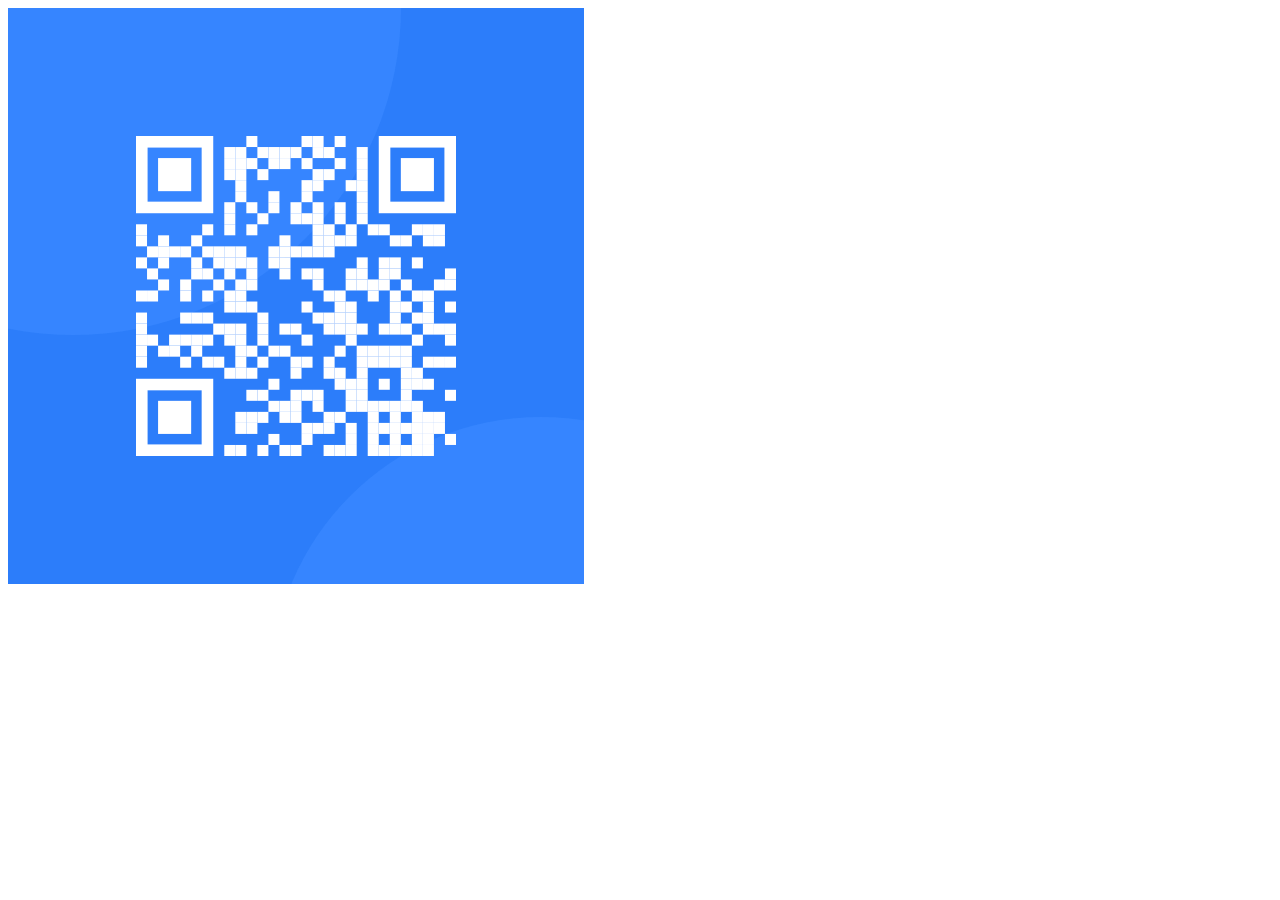
==== QR-Code-Component/qr-code-component-main/index.html @ 352e9f94 "QR-Code-Component Challenge" ====
<!DOCTYPE html>

<html lang="en">
  <head>
    <meta name="viewport" content="width=device-width, initial-scale=1.0">
    <title>QR-Code-Component Challenge</title>
    <link rel="stylesheet" href="style.css">
  </head>

  <body>
    <div class="qr-card">
      <img src="images/image-qr-code.png" alt="QR-Code Image" class="qr-code-component">
    </div>
  </body>
</html>
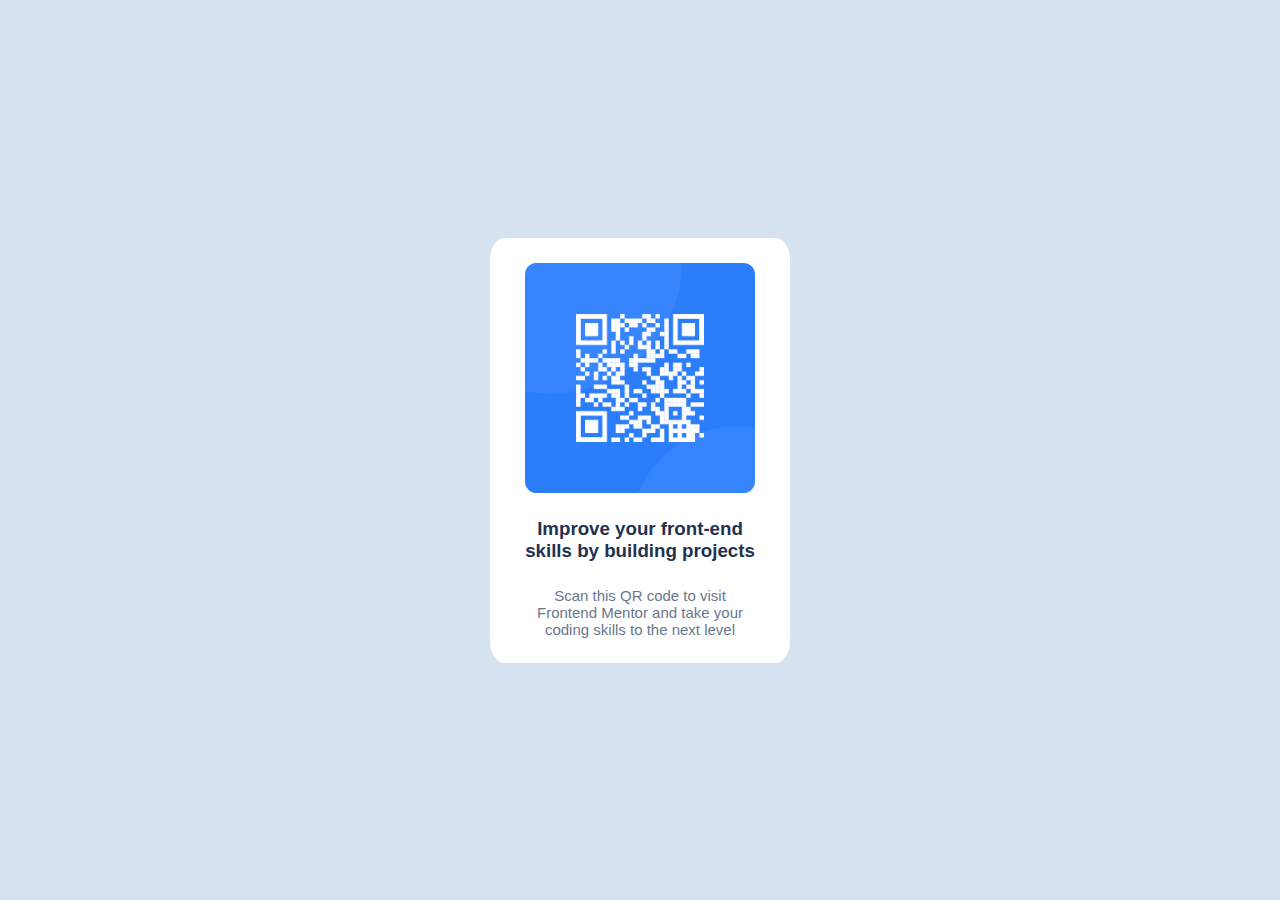
==== commit d831c9fe: "modifying index.html & style.css" ====
--- a/QR-Code-Component/qr-code-component-main/index.html
+++ b/QR-Code-Component/qr-code-component-main/index.html
@@ -8,8 +8,17 @@
   </head>
 
   <body>
-    <div class="qr-card">
-      <img src="images/image-qr-code.png" alt="QR-Code Image" class="qr-code-component">
+    <div class="wrapper">
+      <div class="card">
+        
+        <img src="images/image-qr-code.png" alt="QR-Code Image" class="qr-code-component">
+        
+        <div class="text">
+          <h3><b>Improve your front-end skills by building projects</b></h3>
+          <p>Scan this QR code to visit Frontend Mentor and take your coding skills to the next level</p>
+        </div>
+      
+      </div>
     </div>
   </body>
 </html>--- a/QR-Code-Component/qr-code-component-main/style.css
+++ b/QR-Code-Component/qr-code-component-main/style.css
@@ -0,0 +1,47 @@
+* {
+    margin: 0;
+    padding: 0;
+    box-sizing: border-box;
+    font-family: 'Outfit', sans-serif;
+}
+
+.wrapper {
+    width: 100%;
+    height: 100vh;
+    background: hsl(212, 45%, 89%);
+    display: flex;
+    align-items: center;
+    justify-content: center;
+    flex-wrap: wrap;
+}
+
+.card {
+    background: hsl(0, 0%, 100%);
+    width: 300px;
+    border-radius: 5%;
+    padding: 25px 35px;
+    text-align: center;
+}
+
+.qr-code-component {
+    border-radius: 5%;
+    width: 100%;
+    height: 100%;
+    display: flex;
+    justify-content: space-between;
+    align-self: center;
+}
+
+.text h3 {
+    margin-top: 25px;
+    margin-bottom: 25px;
+    font-weight: 700;
+    color: hsl(218, 44%, 22%);
+}
+
+.text p {
+    font-size: 15px;
+    font-weight: 400;
+    color: hsl(216, 15%, 48%)
+
+}